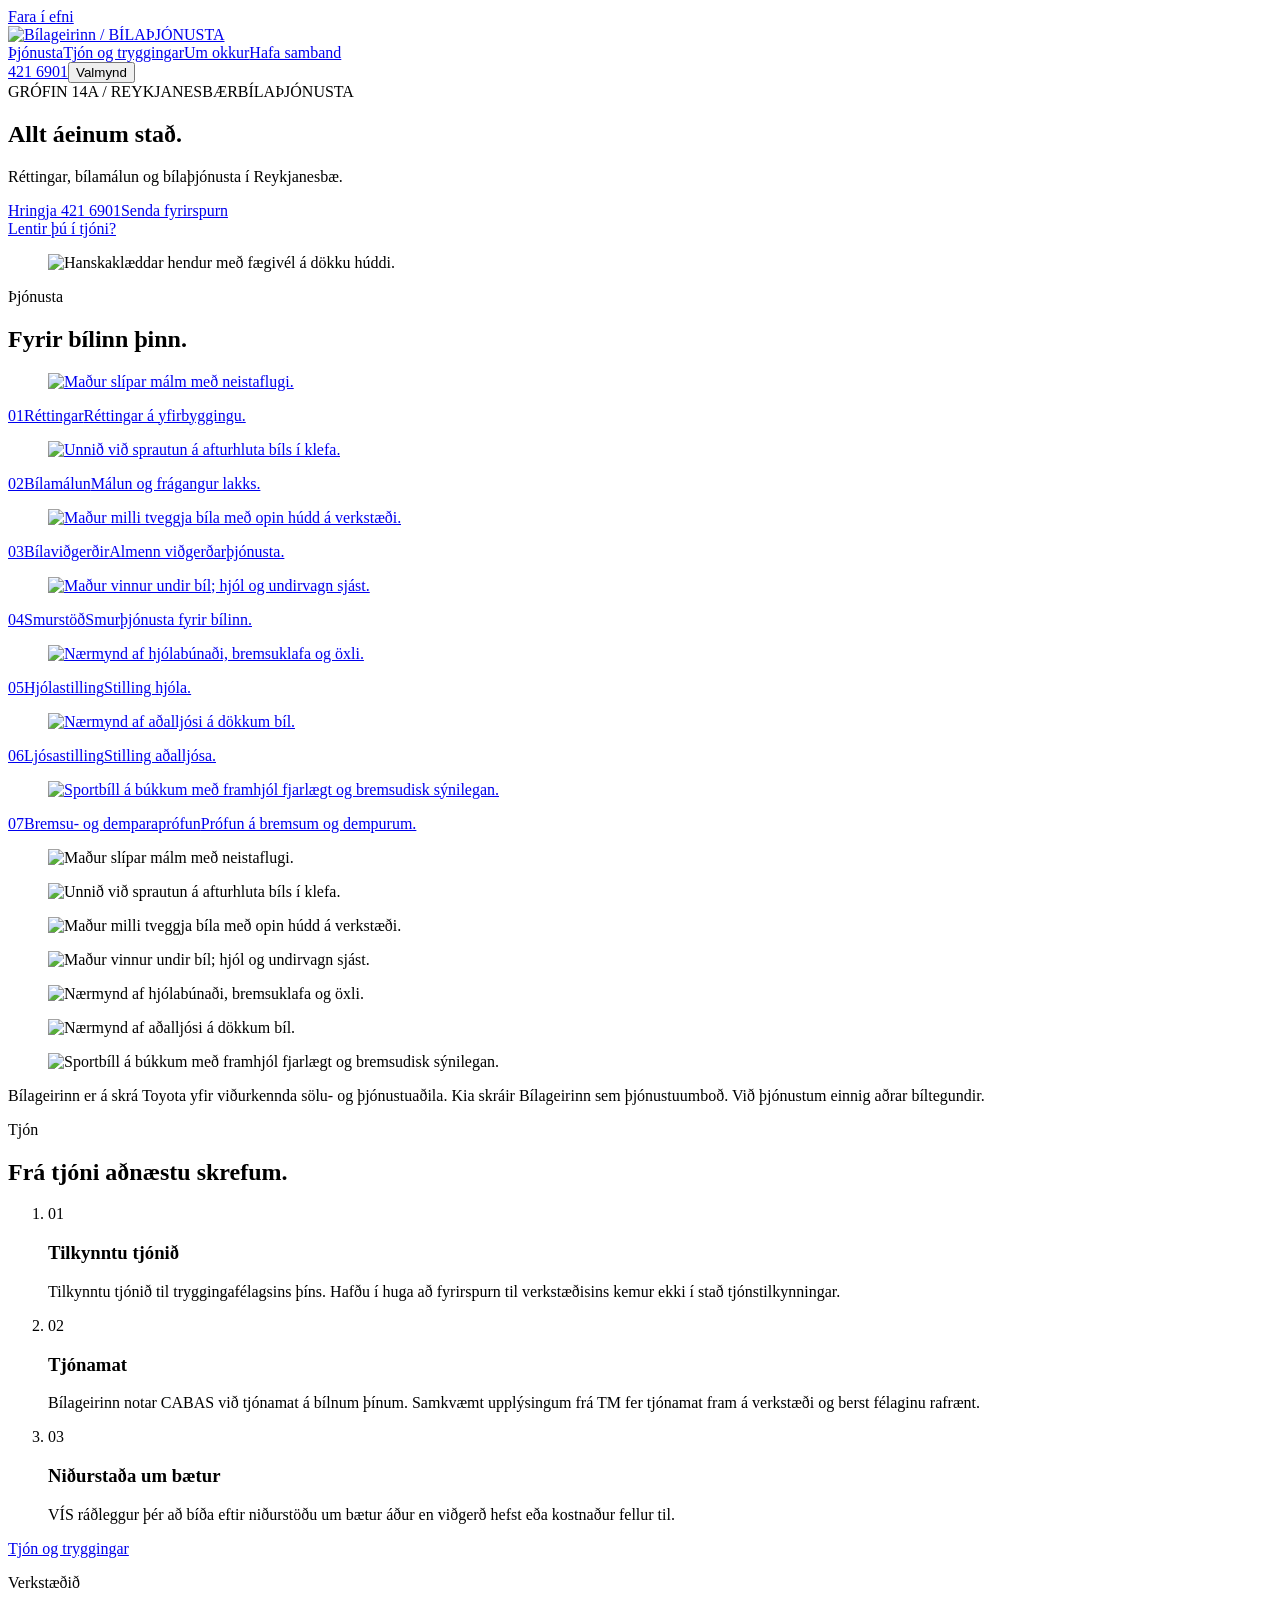
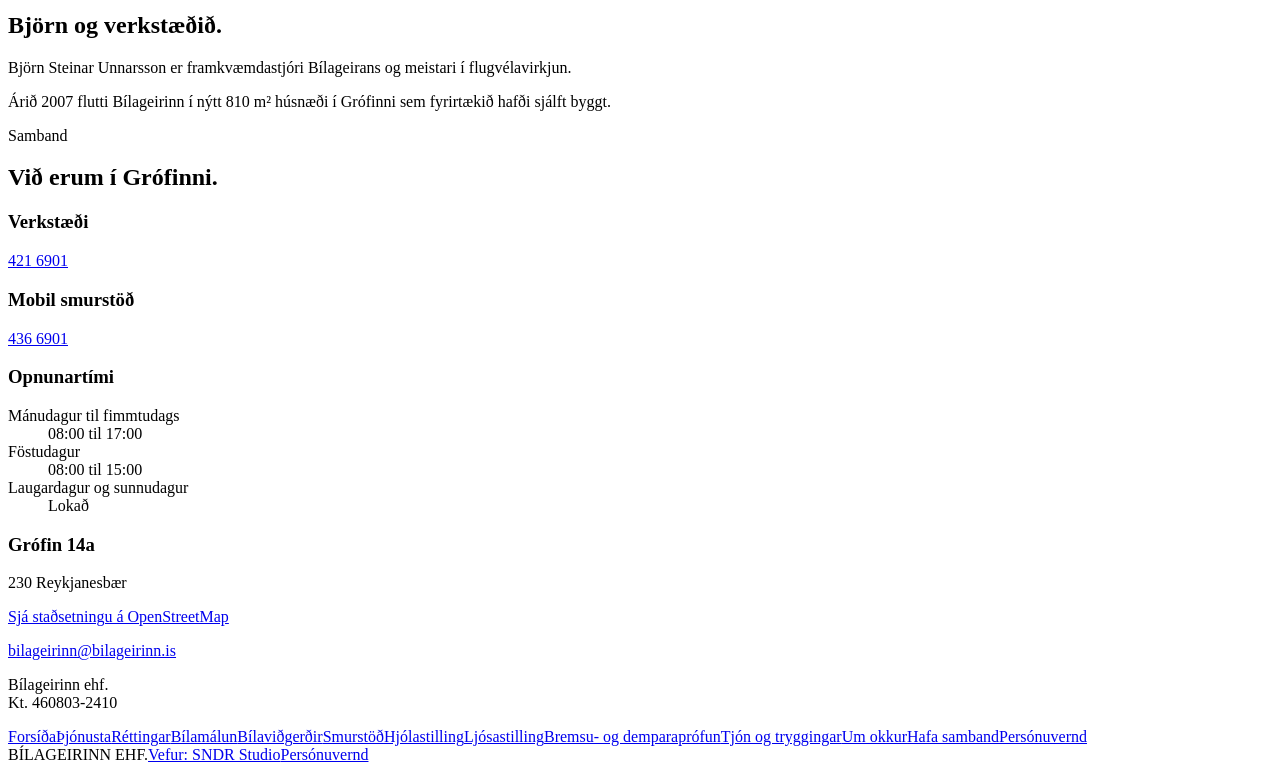
==== index.html @ 898be7fb "Deploy ab386bf (noindex preview)" ====
<!doctype html><html lang="is"><head><meta charset="utf-8"><meta name="format-detection" content="telephone=no"><meta name="viewport" content="width=device-width,initial-scale=1,viewport-fit=cover"><meta name="theme-color" content="#E8E6E1"><title>Bílageirinn | Réttingar og bílamálun í Reykjanesbæ</title><meta name="description" content="Þarftu réttingar, bílamálun, tjónaviðgerðir eða bílaþjónustu? Þú finnur Bílageirinn í Grófinni 14a í Reykjanesbæ. Hringdu í 421 6901 eða sendu fyrirspurn."><meta name="robots" content="noindex,nofollow"><link rel="canonical" href="https://www.bilageirinn.is/"><meta property="og:title" content="Bílageirinn | Réttingar og bílamálun í Reykjanesbæ"><meta property="og:description" content="Þarftu réttingar, bílamálun, tjónaviðgerðir eða bílaþjónustu? Þú finnur Bílageirinn í Grófinni 14a í Reykjanesbæ. Hringdu í 421 6901 eða sendu fyrirspurn."><meta property="og:type" content="website"><meta property="og:locale" content="is_IS"><meta property="og:url" content="https://www.bilageirinn.is/"><meta property="og:image" content="https://www.bilageirinn.is/assets/img/og-slot.png"><meta property="og:image:width" content="1200"><meta property="og:image:height" content="630"><link rel="preload" href="/bilageirinn-preview/assets/fonts/Switzer-Regular.woff2" as="font" type="font/woff2" crossorigin><link rel="icon" type="image/png" sizes="32x32" href="/bilageirinn-preview/assets/img/favicon-32.png"><link rel="apple-touch-icon" href="/bilageirinn-preview/assets/img/apple-touch-icon.png"><link rel="stylesheet" href="/bilageirinn-preview/site.css"><script>/* focus-guard: a focus ring only for people using a keyboard.

   The bug it ends: a menu, drawer or dialog opens and its FIRST link (or the dialog's close button)
   is outlined, as if it were selected. Cause: opening code calls first.focus(), or <dialog>.showModal()
   focuses the first control by itself. When nothing was focused before, the browser decides the ring is
   wanted. Safari never focuses a button on click and a touch tap never does either, so on iPhone,
   iPad and Safari the very first tap paints the ring. Chrome with a mouse hides it, which is why it
   passes the desktop check and then reappears on Sindri's phone.

   How: remember the last input kind on <html data-input="pointer|key"> and let focus-guard.css drop the
   ring while the last input was a pointer. Keyboard users keep every ring. Load before everything else
   (inline in <head>, ~400 bytes), no dependencies. Doc: _tools/focus-guard/README.md */
(function () {
  var root = document.documentElement;
  function set(v) { if (root.getAttribute('data-input') !== v) root.setAttribute('data-input', v); }
  addEventListener('pointerdown', function () { set('pointer'); }, true);
  addEventListener('keydown', function (e) {
    if (e.key === 'Shift' || e.key === 'Control' || e.key === 'Alt' || e.key === 'Meta') return;
    set('key');
  }, true);
})();
</script><!-- facts: F001 F002 F005 F006 F008 F009 F010 F011 --><script type="application/ld+json">{"@context":"https://schema.org","@type":["AutoBodyShop","AutoRepair"],"name":"Bílageirinn ehf.","url":"https://www.bilageirinn.is/","telephone":"+3544216901","email":"bilageirinn@bilageirinn.is","taxID":"4608032410","address":{"@type":"PostalAddress","streetAddress":"Grófin 14a","postalCode":"230","addressLocality":"Reykjanesbær","addressCountry":"IS"},"openingHoursSpecification":[{"@type":"OpeningHoursSpecification","dayOfWeek":["Monday","Tuesday","Wednesday","Thursday"],"opens":"08:00","closes":"17:00"},{"@type":"OpeningHoursSpecification","dayOfWeek":"Friday","opens":"08:00","closes":"15:00"}],"hasOfferCatalog":{"@type":"OfferCatalog","name":"Þjónusta","itemListElement":[{"@type":"Offer","itemOffered":{"@type":"Service","name":"Réttingar","url":"https://www.bilageirinn.is/thjonusta/rettingar/"}},{"@type":"Offer","itemOffered":{"@type":"Service","name":"Bílamálun","url":"https://www.bilageirinn.is/thjonusta/bilamalun/"}},{"@type":"Offer","itemOffered":{"@type":"Service","name":"Bílaviðgerðir","url":"https://www.bilageirinn.is/thjonusta/bilavidgerdir/"}},{"@type":"Offer","itemOffered":{"@type":"Service","name":"Smurstöð","url":"https://www.bilageirinn.is/thjonusta/smurstoed/"}},{"@type":"Offer","itemOffered":{"@type":"Service","name":"Hjólastilling","url":"https://www.bilageirinn.is/thjonusta/hjolastilling/"}},{"@type":"Offer","itemOffered":{"@type":"Service","name":"Ljósastilling","url":"https://www.bilageirinn.is/thjonusta/ljosastilling/"}},{"@type":"Offer","itemOffered":{"@type":"Service","name":"Bremsu- og demparaprófun","url":"https://www.bilageirinn.is/thjonusta/bremsu-og-demparaprofun/"}}]}}</script><script src="/bilageirinn-preview/assets/vendor/gsap.min.js" defer></script><script src="/bilageirinn-preview/assets/vendor/ScrollTrigger.min.js" defer></script><script src="/bilageirinn-preview/assets/vendor/lenis.min.js" defer></script><script src="/bilageirinn-preview/content.js" defer></script><script src="/bilageirinn-preview/site.js" defer></script></head><body><!-- facts: F001 F006 F012 F061 --><a class="skip" href="#main">Fara í efni</a><header class="site-header"><a class="brand" href="/bilageirinn-preview/" aria-label="Bílageirinn, forsíða"><img src="/bilageirinn-preview/assets/img/logo.png" alt="Bílageirinn / BÍLAÞJÓNUSTA" width="194" height="113"></a><nav aria-label="Aðalvalmynd"><a class="nav-link" href="/bilageirinn-preview/thjonusta/">Þjónusta</a><a class="nav-link" href="/bilageirinn-preview/tjon-og-tryggingar/">Tjón og tryggingar</a><a class="nav-link" href="/bilageirinn-preview/um-okkur/">Um okkur</a><a class="nav-link" href="/bilageirinn-preview/hafa-samband/">Hafa samband</a></nav><div class="header-actions"><a class="phone header-phone" href="tel:+3544216901">421 6901</a><button class="menu-toggle" aria-controls="menu" aria-expanded="false">Valmynd</button></div></header><dialog id="menu" class="menu-dialog" tabindex="-1" aria-label="Valmynd"><div class="menu-top"><span class="mono">BÍLAGEIRINN</span><button class="menu-close">Loka</button></div><nav aria-label="Síður"><a aria-current="page" class="nav-link current" href="/bilageirinn-preview/">Forsíða</a><a class="nav-link" href="/bilageirinn-preview/thjonusta/">Þjónusta</a><a class="nav-link" href="/bilageirinn-preview/thjonusta/rettingar/">Réttingar</a><a class="nav-link" href="/bilageirinn-preview/thjonusta/bilamalun/">Bílamálun</a><a class="nav-link" href="/bilageirinn-preview/thjonusta/bilavidgerdir/">Bílaviðgerðir</a><a class="nav-link" href="/bilageirinn-preview/thjonusta/smurstoed/">Smurstöð</a><a class="nav-link" href="/bilageirinn-preview/thjonusta/hjolastilling/">Hjólastilling</a><a class="nav-link" href="/bilageirinn-preview/thjonusta/ljosastilling/">Ljósastilling</a><a class="nav-link" href="/bilageirinn-preview/thjonusta/bremsu-og-demparaprofun/">Bremsu- og demparaprófun</a><a class="nav-link" href="/bilageirinn-preview/tjon-og-tryggingar/">Tjón og tryggingar</a><a class="nav-link" href="/bilageirinn-preview/um-okkur/">Um okkur</a><a class="nav-link" href="/bilageirinn-preview/hafa-samband/">Hafa samband</a><a class="nav-link" href="/bilageirinn-preview/personuvernd/">Persónuvernd</a></nav><div class="menu-bottom mono">Grófin 14a / Reykjanesbær<br><a class="phone" href="tel:+3544216901">Hringja 421 6901</a></div></dialog><main id="main" tabindex="-1"><noscript><nav class="nojs-nav" aria-label="Síður"><a class="nav-link" href="/bilageirinn-preview/thjonusta/">Þjónusta</a><a class="nav-link" href="/bilageirinn-preview/tjon-og-tryggingar/">Tjón og tryggingar</a><a class="nav-link" href="/bilageirinn-preview/um-okkur/">Um okkur</a><a class="nav-link" href="/bilageirinn-preview/hafa-samband/">Hafa samband</a></nav></noscript><section class="hero home-hero"><!-- facts: F005 F012 F013 F014 F020 F006 --><div class="hero-top mono"><span>GRÓFIN 14A / REYKJANESBÆR</span><span>BÍLAÞJÓNUSTA</span></div><h1 data-heading><span class="line"><span>Allt á</span></span><span class="line"><span>einum stað.</span></span></h1><div class="hero-bottom"><p>Réttingar, bílamálun og bílaþjónusta í Reykjanesbæ.</p><div><div class="actions"><a class="button phone" href="tel:+3544216901">Hringja 421 6901</a><a class="button" href="/bilageirinn-preview/hafa-samband/?erindi=Anna%C3%B0#fyrirspurn">Senda fyrirspurn</a></div><a class="damage-link" href="/bilageirinn-preview/tjon-og-tryggingar/">Lentir þú í tjóni?</a></div></div></section><figure class="photo hero-plate" style="--aspect:1900/808;--focal:50% 50%" data-plate><div class="plate-reveal"><div class="plate-inner"><picture><img src="/bilageirinn-preview/assets/img/hero-polish.webp"  width="1900" height="808" alt="Hanskaklæddar hendur með fægivél á dökku húddi." loading="eager" decoding="async"></picture></div></div></figure><section class="paper wrapper service-section"><!-- facts: F012 F013 F014 F015 F016 F017 F018 --><div class="band-grid"><p class="mono section-label">Þjónusta</p><div class="section-content"><h2 data-heading><span class="line"><span>Fyrir bílinn þinn.</span></span></h2><div class="service-register"><div class="register"><article class="register-row is-active" data-service="0"><!-- facts: F012 --><a class="register-link" href="/bilageirinn-preview/thjonusta/rettingar/"><figure class="photo register-mobile" style="--aspect:3/2;--focal:50% 50%" data-plate><div class="plate-reveal"><div class="plate-inner"><picture><img src="/bilageirinn-preview/assets/img/hero.webp"  width="2200" height="1467" alt="Maður slípar málm með neistaflugi." loading="lazy" decoding="async"></picture></div></div></figure><span class="register-number mono">01</span><span class="register-name">Réttingar</span><span class="register-purpose">Réttingar á yfirbyggingu.</span></a></article><article class="register-row" data-service="1"><!-- facts: F013 --><a class="register-link" href="/bilageirinn-preview/thjonusta/bilamalun/"><figure class="photo register-mobile" style="--aspect:3/2;--focal:50% 50%" data-plate><div class="plate-reveal"><div class="plate-inner"><picture><img src="/bilageirinn-preview/assets/img/booth.webp"  width="1600" height="2827" alt="Unnið við sprautun á afturhluta bíls í klefa." loading="lazy" decoding="async"></picture></div></div></figure><span class="register-number mono">02</span><span class="register-name">Bílamálun</span><span class="register-purpose">Málun og frágangur lakks.</span></a></article><article class="register-row" data-service="2"><!-- facts: F014 --><a class="register-link" href="/bilageirinn-preview/thjonusta/bilavidgerdir/"><figure class="photo register-mobile" style="--aspect:3/2;--focal:50% 50%" data-plate><div class="plate-reveal"><div class="plate-inner"><picture><img src="/bilageirinn-preview/assets/img/garage.webp"  width="1600" height="1067" alt="Maður milli tveggja bíla með opin húdd á verkstæði." loading="lazy" decoding="async"></picture></div></div></figure><span class="register-number mono">03</span><span class="register-name">Bílaviðgerðir</span><span class="register-purpose">Almenn viðgerðarþjónusta.</span></a></article><article class="register-row" data-service="3"><!-- facts: F015 --><a class="register-link" href="/bilageirinn-preview/thjonusta/smurstoed/"><figure class="photo register-mobile" style="--aspect:3/2;--focal:50% 50%" data-plate><div class="plate-reveal"><div class="plate-inner"><picture><img src="/bilageirinn-preview/assets/img/lift.webp"  width="1600" height="2400" alt="Maður vinnur undir bíl; hjól og undirvagn sjást." loading="lazy" decoding="async"></picture></div></div></figure><span class="register-number mono">04</span><span class="register-name">Smurstöð</span><span class="register-purpose">Smurþjónusta fyrir bílinn.</span></a></article><article class="register-row" data-service="4"><!-- facts: F016 --><a class="register-link" href="/bilageirinn-preview/thjonusta/hjolastilling/"><figure class="photo register-mobile" style="--aspect:3/2;--focal:50% 50%" data-plate><div class="plate-reveal"><div class="plate-inner"><picture><img src="/bilageirinn-preview/assets/img/wheel.webp"  width="1600" height="2167" alt="Nærmynd af hjólabúnaði, bremsuklafa og öxli." loading="lazy" decoding="async"></picture></div></div></figure><span class="register-number mono">05</span><span class="register-name">Hjólastilling</span><span class="register-purpose">Stilling hjóla.</span></a></article><article class="register-row" data-service="5"><!-- facts: F017 --><a class="register-link" href="/bilageirinn-preview/thjonusta/ljosastilling/"><figure class="photo register-mobile" style="--aspect:3/2;--focal:50% 50%" data-plate><div class="plate-reveal"><div class="plate-inner"><picture><img src="/bilageirinn-preview/assets/img/headlight.webp"  width="1600" height="898" alt="Nærmynd af aðalljósi á dökkum bíl." loading="lazy" decoding="async"></picture></div></div></figure><span class="register-number mono">06</span><span class="register-name">Ljósastilling</span><span class="register-purpose">Stilling aðalljósa.</span></a></article><article class="register-row" data-service="6"><!-- facts: F018 --><a class="register-link" href="/bilageirinn-preview/thjonusta/bremsu-og-demparaprofun/"><figure class="photo register-mobile" style="--aspect:3/2;--focal:50% 50%" data-plate><div class="plate-reveal"><div class="plate-inner"><picture><img src="/bilageirinn-preview/assets/img/brake.webp"  width="1600" height="1067" alt="Sportbíll á búkkum með framhjól fjarlægt og bremsudisk sýnilegan." loading="lazy" decoding="async"></picture></div></div></figure><span class="register-number mono">07</span><span class="register-name">Bremsu- og demparaprófun</span><span class="register-purpose">Prófun á bremsum og dempurum.</span></a></article></div><div class="register-visual" aria-hidden="true"><figure class="photo register-frame is-active" style="--aspect:3/2;--focal:50% 50%" data-plate><div class="plate-reveal"><div class="plate-inner"><picture><img src="/bilageirinn-preview/assets/img/hero.webp"  width="2200" height="1467" alt="Maður slípar málm með neistaflugi." loading="lazy" decoding="async"></picture></div></div></figure><figure class="photo register-frame" style="--aspect:3/2;--focal:50% 50%" data-plate><div class="plate-reveal"><div class="plate-inner"><picture><img src="/bilageirinn-preview/assets/img/booth.webp"  width="1600" height="2827" alt="Unnið við sprautun á afturhluta bíls í klefa." loading="lazy" decoding="async"></picture></div></div></figure><figure class="photo register-frame" style="--aspect:3/2;--focal:50% 50%" data-plate><div class="plate-reveal"><div class="plate-inner"><picture><img src="/bilageirinn-preview/assets/img/garage.webp"  width="1600" height="1067" alt="Maður milli tveggja bíla með opin húdd á verkstæði." loading="lazy" decoding="async"></picture></div></div></figure><figure class="photo register-frame" style="--aspect:3/2;--focal:50% 50%" data-plate><div class="plate-reveal"><div class="plate-inner"><picture><img src="/bilageirinn-preview/assets/img/lift.webp"  width="1600" height="2400" alt="Maður vinnur undir bíl; hjól og undirvagn sjást." loading="lazy" decoding="async"></picture></div></div></figure><figure class="photo register-frame" style="--aspect:3/2;--focal:50% 50%" data-plate><div class="plate-reveal"><div class="plate-inner"><picture><img src="/bilageirinn-preview/assets/img/wheel.webp"  width="1600" height="2167" alt="Nærmynd af hjólabúnaði, bremsuklafa og öxli." loading="lazy" decoding="async"></picture></div></div></figure><figure class="photo register-frame" style="--aspect:3/2;--focal:50% 50%" data-plate><div class="plate-reveal"><div class="plate-inner"><picture><img src="/bilageirinn-preview/assets/img/headlight.webp"  width="1600" height="898" alt="Nærmynd af aðalljósi á dökkum bíl." loading="lazy" decoding="async"></picture></div></div></figure><figure class="photo register-frame" style="--aspect:3/2;--focal:50% 50%" data-plate><div class="plate-reveal"><div class="plate-inner"><picture><img src="/bilageirinn-preview/assets/img/brake.webp"  width="1600" height="1067" alt="Sportbíll á búkkum með framhjól fjarlægt og bremsudisk sýnilegan." loading="lazy" decoding="async"></picture></div></div></figure></div></div><p class="authorisation"><!-- facts: F019 F021 F022 -->Bílageirinn er á skrá Toyota yfir viðurkennda sölu- og þjónustuaðila. Kia skráir Bílageirinn sem þjónustuumboð. Við þjónustum einnig aðrar bíltegundir.</p></div></div></section><section class="paper wrapper home-claims"><!-- facts: F035 F051 F060 F061 --><div class="band-grid"><p class="mono section-label">Tjón</p><div class="section-content"><h2 data-heading><span class="line"><span>Frá tjóni að</span></span><span class="line"><span>næstu skrefum.</span></span></h2> <ol class="operations" data-sequence><li><!-- facts: F061 --><div class="operation-inner"><span class="mono">01</span><div><h3>Tilkynntu tjónið</h3><p>Tilkynntu tjónið til tryggingafélagsins þíns. Hafðu í huga að fyrirspurn til verkstæðisins kemur ekki í stað tjónstilkynningar.</p></div></div></li><li><!-- facts: F035 F060 --><div class="operation-inner"><span class="mono">02</span><div><h3>Tjónamat</h3><p>Bílageirinn notar CABAS við tjónamat á bílnum þínum. Samkvæmt upplýsingum frá TM fer tjónamat fram á verkstæði og berst félaginu rafrænt.</p></div></div></li><li><!-- facts: F051 --><div class="operation-inner"><span class="mono">03</span><div><h3>Niðurstaða um bætur</h3><p>VÍS ráðleggur þér að bíða eftir niðurstöðu um bætur áður en viðgerð hefst eða kostnaður fellur til.</p></div></div></li></ol><a class="button" href="/bilageirinn-preview/tjon-og-tryggingar/">Tjón og tryggingar</a></div></div></section><section class="ink wrapper home-workshop"><!-- facts: F027 F028 F029 --><div class="band-grid"><p class="mono section-label">Verkstæðið</p><div class="section-content"><h2 data-heading><span class="line"><span>Björn og verkstæðið.</span></span></h2><div class="workshop-copy"><p>Björn Steinar Unnarsson er framkvæmdastjóri Bílageirans og meistari í flugvélavirkjun.</p><p>Árið 2007 flutti Bílageirinn í nýtt 810 m² húsnæði í Grófinni sem fyrirtækið hafði sjálft byggt.</p></div></div></div></section></main><footer class="paper wrapper"><!-- facts: F001 F002 F005 F006 F007 F008 F009 F010 F011 --><div class="band-grid"><p class="mono">Samband</p><div><h2 data-heading><span class="line"><span>Við erum í Grófinni.</span></span></h2> <!-- facts: F001 F002 F005 F006 F007 F008 F009 F010 F011 --><div class="details" data-sequence><div><h3>Verkstæði</h3><a class="phone large-phone" href="tel:+3544216901">421 6901</a><h3>Mobil smurstöð</h3><a class="phone large-phone" href="tel:+3544366901">436 6901</a></div><div><h3>Opnunartími</h3><dl class="hours mono"><div><dt>Mánudagur til fimmtudags</dt><dd>08:00 til 17:00</dd></div><div><dt>Föstudagur</dt><dd>08:00 til 15:00</dd></div><div><dt>Laugardagur og sunnudagur</dt><dd>Lokað</dd></div></dl></div><div><h3>Grófin 14a</h3><p>230 Reykjanesbær</p><a class="text-link" href="https://www.openstreetmap.org/search?query=Gr%C3%B3fin%2014a%20Reykjanesb%C3%A6r">Sjá staðsetningu á OpenStreetMap</a><p><a class="text-link" href="mailto:bilageirinn@bilageirinn.is">bilageirinn@bilageirinn.is</a></p><p class="mono">Bílageirinn ehf.<br>Kt. 460803-2410</p></div></div><nav class="footer-nav" aria-label="Síður í fæti"><a class="nav-link" href="/bilageirinn-preview/">Forsíða</a><a class="nav-link" href="/bilageirinn-preview/thjonusta/">Þjónusta</a><a class="nav-link" href="/bilageirinn-preview/thjonusta/rettingar/">Réttingar</a><a class="nav-link" href="/bilageirinn-preview/thjonusta/bilamalun/">Bílamálun</a><a class="nav-link" href="/bilageirinn-preview/thjonusta/bilavidgerdir/">Bílaviðgerðir</a><a class="nav-link" href="/bilageirinn-preview/thjonusta/smurstoed/">Smurstöð</a><a class="nav-link" href="/bilageirinn-preview/thjonusta/hjolastilling/">Hjólastilling</a><a class="nav-link" href="/bilageirinn-preview/thjonusta/ljosastilling/">Ljósastilling</a><a class="nav-link" href="/bilageirinn-preview/thjonusta/bremsu-og-demparaprofun/">Bremsu- og demparaprófun</a><a class="nav-link" href="/bilageirinn-preview/tjon-og-tryggingar/">Tjón og tryggingar</a><a class="nav-link" href="/bilageirinn-preview/um-okkur/">Um okkur</a><a class="nav-link" href="/bilageirinn-preview/hafa-samband/">Hafa samband</a><a class="nav-link" href="/bilageirinn-preview/personuvernd/">Persónuvernd</a></nav></div></div><div class="footer-base mono"><span>BÍLAGEIRINN EHF.</span><a class="sndr-credit" href="https://sndrstudio.is/" title="SNDR Studio">Vefur: SNDR Studio</a><a class="text-link" href="/bilageirinn-preview/personuvernd/">Persónuvernd</a></div></footer></body></html>
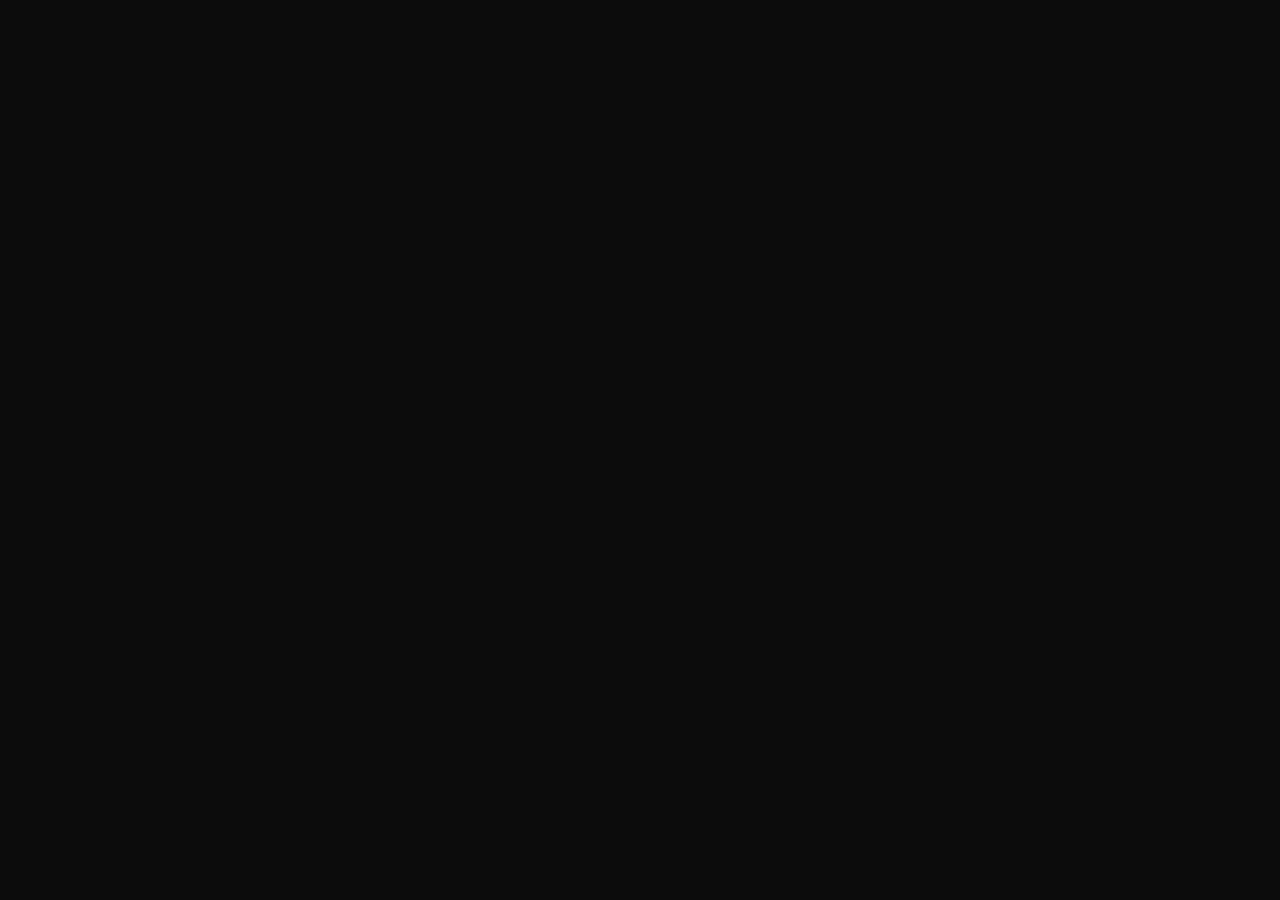
==== commit 90773c83: "Deploy True Line build 7be9a04a (noindex preview)" ====
--- a/index.html
+++ b/index.html
@@ -1,4 +1,4 @@
-<!doctype html><html lang="is"><head><meta charset="utf-8"><meta name="format-detection" content="telephone=no"><meta name="viewport" content="width=device-width,initial-scale=1,viewport-fit=cover"><meta name="theme-color" content="#E8E6E1"><title>Bílageirinn | Réttingar og bílamálun í Reykjanesbæ</title><meta name="description" content="Þarftu réttingar, bílamálun, tjónaviðgerðir eða bílaþjónustu? Þú finnur Bílageirinn í Grófinni 14a í Reykjanesbæ. Hringdu í 421 6901 eða sendu fyrirspurn."><meta name="robots" content="noindex,nofollow"><link rel="canonical" href="https://www.bilageirinn.is/"><meta property="og:title" content="Bílageirinn | Réttingar og bílamálun í Reykjanesbæ"><meta property="og:description" content="Þarftu réttingar, bílamálun, tjónaviðgerðir eða bílaþjónustu? Þú finnur Bílageirinn í Grófinni 14a í Reykjanesbæ. Hringdu í 421 6901 eða sendu fyrirspurn."><meta property="og:type" content="website"><meta property="og:locale" content="is_IS"><meta property="og:url" content="https://www.bilageirinn.is/"><meta property="og:image" content="https://www.bilageirinn.is/assets/img/og-slot.png"><meta property="og:image:width" content="1200"><meta property="og:image:height" content="630"><link rel="preload" href="/bilageirinn-preview/assets/fonts/Switzer-Regular.woff2" as="font" type="font/woff2" crossorigin><link rel="icon" type="image/png" sizes="32x32" href="/bilageirinn-preview/assets/img/favicon-32.png"><link rel="apple-touch-icon" href="/bilageirinn-preview/assets/img/apple-touch-icon.png"><link rel="stylesheet" href="/bilageirinn-preview/site.css"><script>/* focus-guard: a focus ring only for people using a keyboard.
+<!doctype html><html lang="is"><head><meta charset="UTF-8"><meta name="viewport" content="width=device-width,initial-scale=1,viewport-fit=cover"><meta name="format-detection" content="telephone=no"><meta name="bg-route" content="/"><meta name="robots" content="noindex,nofollow"><meta name="theme-color" content="#0F0D0B"><meta name="description" content="Þarftu réttingar, bílamálun, tjónaviðgerðir eða bílaþjónustu? Þú finnur Bílageirinn í Grófinni 14a í Reykjanesbæ. Hringdu í 421 6901 eða sendu fyrirspurn."><title>Bílageirinn | Réttingar og bílamálun í Reykjanesbæ</title><link rel="icon" type="image/png" sizes="32x32" href="/bilageirinn-preview/favicons/favicon-32.png"><link rel="apple-touch-icon" href="/bilageirinn-preview/favicons/apple-touch-icon.png"><style>html,body{margin:0;background:#0F0D0B}button,input,textarea,select{font:inherit}html[data-input="pointer"] :focus-visible:not(input):not(textarea):not(select):not([contenteditable="true"]){outline:none!important}[tabindex="-1"]:focus{outline:none!important}</style><script>/* focus-guard: a focus ring only for people using a keyboard.
 
    The bug it ends: a menu, drawer or dialog opens and its FIRST link (or the dialog's close button)
    is outlined, as if it were selected. Cause: opening code calls first.focus(), or <dialog>.showModal()
@@ -19,4 +19,6 @@
     set('key');
   }, true);
 })();
-</script><!-- facts: F001 F002 F005 F006 F008 F009 F010 F011 --><script type="application/ld+json">{"@context":"https://schema.org","@type":["AutoBodyShop","AutoRepair"],"name":"Bílageirinn ehf.","url":"https://www.bilageirinn.is/","telephone":"+3544216901","email":"bilageirinn@bilageirinn.is","taxID":"4608032410","address":{"@type":"PostalAddress","streetAddress":"Grófin 14a","postalCode":"230","addressLocality":"Reykjanesbær","addressCountry":"IS"},"openingHoursSpecification":[{"@type":"OpeningHoursSpecification","dayOfWeek":["Monday","Tuesday","Wednesday","Thursday"],"opens":"08:00","closes":"17:00"},{"@type":"OpeningHoursSpecification","dayOfWeek":"Friday","opens":"08:00","closes":"15:00"}],"hasOfferCatalog":{"@type":"OfferCatalog","name":"Þjónusta","itemListElement":[{"@type":"Offer","itemOffered":{"@type":"Service","name":"Réttingar","url":"https://www.bilageirinn.is/thjonusta/rettingar/"}},{"@type":"Offer","itemOffered":{"@type":"Service","name":"Bílamálun","url":"https://www.bilageirinn.is/thjonusta/bilamalun/"}},{"@type":"Offer","itemOffered":{"@type":"Service","name":"Bílaviðgerðir","url":"https://www.bilageirinn.is/thjonusta/bilavidgerdir/"}},{"@type":"Offer","itemOffered":{"@type":"Service","name":"Smurstöð","url":"https://www.bilageirinn.is/thjonusta/smurstoed/"}},{"@type":"Offer","itemOffered":{"@type":"Service","name":"Hjólastilling","url":"https://www.bilageirinn.is/thjonusta/hjolastilling/"}},{"@type":"Offer","itemOffered":{"@type":"Service","name":"Ljósastilling","url":"https://www.bilageirinn.is/thjonusta/ljosastilling/"}},{"@type":"Offer","itemOffered":{"@type":"Service","name":"Bremsu- og demparaprófun","url":"https://www.bilageirinn.is/thjonusta/bremsu-og-demparaprofun/"}}]}}</script><script src="/bilageirinn-preview/assets/vendor/gsap.min.js" defer></script><script src="/bilageirinn-preview/assets/vendor/ScrollTrigger.min.js" defer></script><script src="/bilageirinn-preview/assets/vendor/lenis.min.js" defer></script><script src="/bilageirinn-preview/content.js" defer></script><script src="/bilageirinn-preview/site.js" defer></script></head><body><!-- facts: F001 F006 F012 F061 --><a class="skip" href="#main">Fara í efni</a><header class="site-header"><a class="brand" href="/bilageirinn-preview/" aria-label="Bílageirinn, forsíða"><img src="/bilageirinn-preview/assets/img/logo.png" alt="Bílageirinn / BÍLAÞJÓNUSTA" width="194" height="113"></a><nav aria-label="Aðalvalmynd"><a class="nav-link" href="/bilageirinn-preview/thjonusta/">Þjónusta</a><a class="nav-link" href="/bilageirinn-preview/tjon-og-tryggingar/">Tjón og tryggingar</a><a class="nav-link" href="/bilageirinn-preview/um-okkur/">Um okkur</a><a class="nav-link" href="/bilageirinn-preview/hafa-samband/">Hafa samband</a></nav><div class="header-actions"><a class="phone header-phone" href="tel:+3544216901">421 6901</a><button class="menu-toggle" aria-controls="menu" aria-expanded="false">Valmynd</button></div></header><dialog id="menu" class="menu-dialog" tabindex="-1" aria-label="Valmynd"><div class="menu-top"><span class="mono">BÍLAGEIRINN</span><button class="menu-close">Loka</button></div><nav aria-label="Síður"><a aria-current="page" class="nav-link current" href="/bilageirinn-preview/">Forsíða</a><a class="nav-link" href="/bilageirinn-preview/thjonusta/">Þjónusta</a><a class="nav-link" href="/bilageirinn-preview/thjonusta/rettingar/">Réttingar</a><a class="nav-link" href="/bilageirinn-preview/thjonusta/bilamalun/">Bílamálun</a><a class="nav-link" href="/bilageirinn-preview/thjonusta/bilavidgerdir/">Bílaviðgerðir</a><a class="nav-link" href="/bilageirinn-preview/thjonusta/smurstoed/">Smurstöð</a><a class="nav-link" href="/bilageirinn-preview/thjonusta/hjolastilling/">Hjólastilling</a><a class="nav-link" href="/bilageirinn-preview/thjonusta/ljosastilling/">Ljósastilling</a><a class="nav-link" href="/bilageirinn-preview/thjonusta/bremsu-og-demparaprofun/">Bremsu- og demparaprófun</a><a class="nav-link" href="/bilageirinn-preview/tjon-og-tryggingar/">Tjón og tryggingar</a><a class="nav-link" href="/bilageirinn-preview/um-okkur/">Um okkur</a><a class="nav-link" href="/bilageirinn-preview/hafa-samband/">Hafa samband</a><a class="nav-link" href="/bilageirinn-preview/personuvernd/">Persónuvernd</a></nav><div class="menu-bottom mono">Grófin 14a / Reykjanesbær<br><a class="phone" href="tel:+3544216901">Hringja 421 6901</a></div></dialog><main id="main" tabindex="-1"><noscript><nav class="nojs-nav" aria-label="Síður"><a class="nav-link" href="/bilageirinn-preview/thjonusta/">Þjónusta</a><a class="nav-link" href="/bilageirinn-preview/tjon-og-tryggingar/">Tjón og tryggingar</a><a class="nav-link" href="/bilageirinn-preview/um-okkur/">Um okkur</a><a class="nav-link" href="/bilageirinn-preview/hafa-samband/">Hafa samband</a></nav></noscript><section class="hero home-hero"><!-- facts: F005 F012 F013 F014 F020 F006 --><div class="hero-top mono"><span>GRÓFIN 14A / REYKJANESBÆR</span><span>BÍLAÞJÓNUSTA</span></div><h1 data-heading><span class="line"><span>Allt á</span></span><span class="line"><span>einum stað.</span></span></h1><div class="hero-bottom"><p>Réttingar, bílamálun og bílaþjónusta í Reykjanesbæ.</p><div><div class="actions"><a class="button phone" href="tel:+3544216901">Hringja 421 6901</a><a class="button" href="/bilageirinn-preview/hafa-samband/?erindi=Anna%C3%B0#fyrirspurn">Senda fyrirspurn</a></div><a class="damage-link" href="/bilageirinn-preview/tjon-og-tryggingar/">Lentir þú í tjóni?</a></div></div></section><figure class="photo hero-plate" style="--aspect:1900/808;--focal:50% 50%" data-plate><div class="plate-reveal"><div class="plate-inner"><picture><img src="/bilageirinn-preview/assets/img/hero-polish.webp"  width="1900" height="808" alt="Hanskaklæddar hendur með fægivél á dökku húddi." loading="eager" decoding="async"></picture></div></div></figure><section class="paper wrapper service-section"><!-- facts: F012 F013 F014 F015 F016 F017 F018 --><div class="band-grid"><p class="mono section-label">Þjónusta</p><div class="section-content"><h2 data-heading><span class="line"><span>Fyrir bílinn þinn.</span></span></h2><div class="service-register"><div class="register"><article class="register-row is-active" data-service="0"><!-- facts: F012 --><a class="register-link" href="/bilageirinn-preview/thjonusta/rettingar/"><figure class="photo register-mobile" style="--aspect:3/2;--focal:50% 50%" data-plate><div class="plate-reveal"><div class="plate-inner"><picture><img src="/bilageirinn-preview/assets/img/hero.webp"  width="2200" height="1467" alt="Maður slípar málm með neistaflugi." loading="lazy" decoding="async"></picture></div></div></figure><span class="register-number mono">01</span><span class="register-name">Réttingar</span><span class="register-purpose">Réttingar á yfirbyggingu.</span></a></article><article class="register-row" data-service="1"><!-- facts: F013 --><a class="register-link" href="/bilageirinn-preview/thjonusta/bilamalun/"><figure class="photo register-mobile" style="--aspect:3/2;--focal:50% 50%" data-plate><div class="plate-reveal"><div class="plate-inner"><picture><img src="/bilageirinn-preview/assets/img/booth.webp"  width="1600" height="2827" alt="Unnið við sprautun á afturhluta bíls í klefa." loading="lazy" decoding="async"></picture></div></div></figure><span class="register-number mono">02</span><span class="register-name">Bílamálun</span><span class="register-purpose">Málun og frágangur lakks.</span></a></article><article class="register-row" data-service="2"><!-- facts: F014 --><a class="register-link" href="/bilageirinn-preview/thjonusta/bilavidgerdir/"><figure class="photo register-mobile" style="--aspect:3/2;--focal:50% 50%" data-plate><div class="plate-reveal"><div class="plate-inner"><picture><img src="/bilageirinn-preview/assets/img/garage.webp"  width="1600" height="1067" alt="Maður milli tveggja bíla með opin húdd á verkstæði." loading="lazy" decoding="async"></picture></div></div></figure><span class="register-number mono">03</span><span class="register-name">Bílaviðgerðir</span><span class="register-purpose">Almenn viðgerðarþjónusta.</span></a></article><article class="register-row" data-service="3"><!-- facts: F015 --><a class="register-link" href="/bilageirinn-preview/thjonusta/smurstoed/"><figure class="photo register-mobile" style="--aspect:3/2;--focal:50% 50%" data-plate><div class="plate-reveal"><div class="plate-inner"><picture><img src="/bilageirinn-preview/assets/img/lift.webp"  width="1600" height="2400" alt="Maður vinnur undir bíl; hjól og undirvagn sjást." loading="lazy" decoding="async"></picture></div></div></figure><span class="register-number mono">04</span><span class="register-name">Smurstöð</span><span class="register-purpose">Smurþjónusta fyrir bílinn.</span></a></article><article class="register-row" data-service="4"><!-- facts: F016 --><a class="register-link" href="/bilageirinn-preview/thjonusta/hjolastilling/"><figure class="photo register-mobile" style="--aspect:3/2;--focal:50% 50%" data-plate><div class="plate-reveal"><div class="plate-inner"><picture><img src="/bilageirinn-preview/assets/img/wheel.webp"  width="1600" height="2167" alt="Nærmynd af hjólabúnaði, bremsuklafa og öxli." loading="lazy" decoding="async"></picture></div></div></figure><span class="register-number mono">05</span><span class="register-name">Hjólastilling</span><span class="register-purpose">Stilling hjóla.</span></a></article><article class="register-row" data-service="5"><!-- facts: F017 --><a class="register-link" href="/bilageirinn-preview/thjonusta/ljosastilling/"><figure class="photo register-mobile" style="--aspect:3/2;--focal:50% 50%" data-plate><div class="plate-reveal"><div class="plate-inner"><picture><img src="/bilageirinn-preview/assets/img/headlight.webp"  width="1600" height="898" alt="Nærmynd af aðalljósi á dökkum bíl." loading="lazy" decoding="async"></picture></div></div></figure><span class="register-number mono">06</span><span class="register-name">Ljósastilling</span><span class="register-purpose">Stilling aðalljósa.</span></a></article><article class="register-row" data-service="6"><!-- facts: F018 --><a class="register-link" href="/bilageirinn-preview/thjonusta/bremsu-og-demparaprofun/"><figure class="photo register-mobile" style="--aspect:3/2;--focal:50% 50%" data-plate><div class="plate-reveal"><div class="plate-inner"><picture><img src="/bilageirinn-preview/assets/img/brake.webp"  width="1600" height="1067" alt="Sportbíll á búkkum með framhjól fjarlægt og bremsudisk sýnilegan." loading="lazy" decoding="async"></picture></div></div></figure><span class="register-number mono">07</span><span class="register-name">Bremsu- og demparaprófun</span><span class="register-purpose">Prófun á bremsum og dempurum.</span></a></article></div><div class="register-visual" aria-hidden="true"><figure class="photo register-frame is-active" style="--aspect:3/2;--focal:50% 50%" data-plate><div class="plate-reveal"><div class="plate-inner"><picture><img src="/bilageirinn-preview/assets/img/hero.webp"  width="2200" height="1467" alt="Maður slípar málm með neistaflugi." loading="lazy" decoding="async"></picture></div></div></figure><figure class="photo register-frame" style="--aspect:3/2;--focal:50% 50%" data-plate><div class="plate-reveal"><div class="plate-inner"><picture><img src="/bilageirinn-preview/assets/img/booth.webp"  width="1600" height="2827" alt="Unnið við sprautun á afturhluta bíls í klefa." loading="lazy" decoding="async"></picture></div></div></figure><figure class="photo register-frame" style="--aspect:3/2;--focal:50% 50%" data-plate><div class="plate-reveal"><div class="plate-inner"><picture><img src="/bilageirinn-preview/assets/img/garage.webp"  width="1600" height="1067" alt="Maður milli tveggja bíla með opin húdd á verkstæði." loading="lazy" decoding="async"></picture></div></div></figure><figure class="photo register-frame" style="--aspect:3/2;--focal:50% 50%" data-plate><div class="plate-reveal"><div class="plate-inner"><picture><img src="/bilageirinn-preview/assets/img/lift.webp"  width="1600" height="2400" alt="Maður vinnur undir bíl; hjól og undirvagn sjást." loading="lazy" decoding="async"></picture></div></div></figure><figure class="photo register-frame" style="--aspect:3/2;--focal:50% 50%" data-plate><div class="plate-reveal"><div class="plate-inner"><picture><img src="/bilageirinn-preview/assets/img/wheel.webp"  width="1600" height="2167" alt="Nærmynd af hjólabúnaði, bremsuklafa og öxli." loading="lazy" decoding="async"></picture></div></div></figure><figure class="photo register-frame" style="--aspect:3/2;--focal:50% 50%" data-plate><div class="plate-reveal"><div class="plate-inner"><picture><img src="/bilageirinn-preview/assets/img/headlight.webp"  width="1600" height="898" alt="Nærmynd af aðalljósi á dökkum bíl." loading="lazy" decoding="async"></picture></div></div></figure><figure class="photo register-frame" style="--aspect:3/2;--focal:50% 50%" data-plate><div class="plate-reveal"><div class="plate-inner"><picture><img src="/bilageirinn-preview/assets/img/brake.webp"  width="1600" height="1067" alt="Sportbíll á búkkum með framhjól fjarlægt og bremsudisk sýnilegan." loading="lazy" decoding="async"></picture></div></div></figure></div></div><p class="authorisation"><!-- facts: F019 F021 F022 -->Bílageirinn er á skrá Toyota yfir viðurkennda sölu- og þjónustuaðila. Kia skráir Bílageirinn sem þjónustuumboð. Við þjónustum einnig aðrar bíltegundir.</p></div></div></section><section class="paper wrapper home-claims"><!-- facts: F035 F051 F060 F061 --><div class="band-grid"><p class="mono section-label">Tjón</p><div class="section-content"><h2 data-heading><span class="line"><span>Frá tjóni að</span></span><span class="line"><span>næstu skrefum.</span></span></h2> <ol class="operations" data-sequence><li><!-- facts: F061 --><div class="operation-inner"><span class="mono">01</span><div><h3>Tilkynntu tjónið</h3><p>Tilkynntu tjónið til tryggingafélagsins þíns. Hafðu í huga að fyrirspurn til verkstæðisins kemur ekki í stað tjónstilkynningar.</p></div></div></li><li><!-- facts: F035 F060 --><div class="operation-inner"><span class="mono">02</span><div><h3>Tjónamat</h3><p>Bílageirinn notar CABAS við tjónamat á bílnum þínum. Samkvæmt upplýsingum frá TM fer tjónamat fram á verkstæði og berst félaginu rafrænt.</p></div></div></li><li><!-- facts: F051 --><div class="operation-inner"><span class="mono">03</span><div><h3>Niðurstaða um bætur</h3><p>VÍS ráðleggur þér að bíða eftir niðurstöðu um bætur áður en viðgerð hefst eða kostnaður fellur til.</p></div></div></li></ol><a class="button" href="/bilageirinn-preview/tjon-og-tryggingar/">Tjón og tryggingar</a></div></div></section><section class="ink wrapper home-workshop"><!-- facts: F027 F028 F029 --><div class="band-grid"><p class="mono section-label">Verkstæðið</p><div class="section-content"><h2 data-heading><span class="line"><span>Björn og verkstæðið.</span></span></h2><div class="workshop-copy"><p>Björn Steinar Unnarsson er framkvæmdastjóri Bílageirans og meistari í flugvélavirkjun.</p><p>Árið 2007 flutti Bílageirinn í nýtt 810 m² húsnæði í Grófinni sem fyrirtækið hafði sjálft byggt.</p></div></div></div></section></main><footer class="paper wrapper"><!-- facts: F001 F002 F005 F006 F007 F008 F009 F010 F011 --><div class="band-grid"><p class="mono">Samband</p><div><h2 data-heading><span class="line"><span>Við erum í Grófinni.</span></span></h2> <!-- facts: F001 F002 F005 F006 F007 F008 F009 F010 F011 --><div class="details" data-sequence><div><h3>Verkstæði</h3><a class="phone large-phone" href="tel:+3544216901">421 6901</a><h3>Mobil smurstöð</h3><a class="phone large-phone" href="tel:+3544366901">436 6901</a></div><div><h3>Opnunartími</h3><dl class="hours mono"><div><dt>Mánudagur til fimmtudags</dt><dd>08:00 til 17:00</dd></div><div><dt>Föstudagur</dt><dd>08:00 til 15:00</dd></div><div><dt>Laugardagur og sunnudagur</dt><dd>Lokað</dd></div></dl></div><div><h3>Grófin 14a</h3><p>230 Reykjanesbær</p><a class="text-link" href="https://www.openstreetmap.org/search?query=Gr%C3%B3fin%2014a%20Reykjanesb%C3%A6r">Sjá staðsetningu á OpenStreetMap</a><p><a class="text-link" href="mailto:bilageirinn@bilageirinn.is">bilageirinn@bilageirinn.is</a></p><p class="mono">Bílageirinn ehf.<br>Kt. 460803-2410</p></div></div><nav class="footer-nav" aria-label="Síður í fæti"><a class="nav-link" href="/bilageirinn-preview/">Forsíða</a><a class="nav-link" href="/bilageirinn-preview/thjonusta/">Þjónusta</a><a class="nav-link" href="/bilageirinn-preview/thjonusta/rettingar/">Réttingar</a><a class="nav-link" href="/bilageirinn-preview/thjonusta/bilamalun/">Bílamálun</a><a class="nav-link" href="/bilageirinn-preview/thjonusta/bilavidgerdir/">Bílaviðgerðir</a><a class="nav-link" href="/bilageirinn-preview/thjonusta/smurstoed/">Smurstöð</a><a class="nav-link" href="/bilageirinn-preview/thjonusta/hjolastilling/">Hjólastilling</a><a class="nav-link" href="/bilageirinn-preview/thjonusta/ljosastilling/">Ljósastilling</a><a class="nav-link" href="/bilageirinn-preview/thjonusta/bremsu-og-demparaprofun/">Bremsu- og demparaprófun</a><a class="nav-link" href="/bilageirinn-preview/tjon-og-tryggingar/">Tjón og tryggingar</a><a class="nav-link" href="/bilageirinn-preview/um-okkur/">Um okkur</a><a class="nav-link" href="/bilageirinn-preview/hafa-samband/">Hafa samband</a><a class="nav-link" href="/bilageirinn-preview/personuvernd/">Persónuvernd</a></nav></div></div><div class="footer-base mono"><span>BÍLAGEIRINN EHF.</span><a class="sndr-credit" href="https://sndrstudio.is/" title="SNDR Studio">Vefur: SNDR Studio</a><a class="text-link" href="/bilageirinn-preview/personuvernd/">Persónuvernd</a></div></footer></body></html>+</script>  <script type="module" crossorigin src="/bilageirinn-preview/assets/main-D3x7pyTg.js"></script>
+  <link rel="stylesheet" crossorigin href="/bilageirinn-preview/assets/main-B9GK9YKM.css">
+</head><body><div id="root"></div></body></html>
